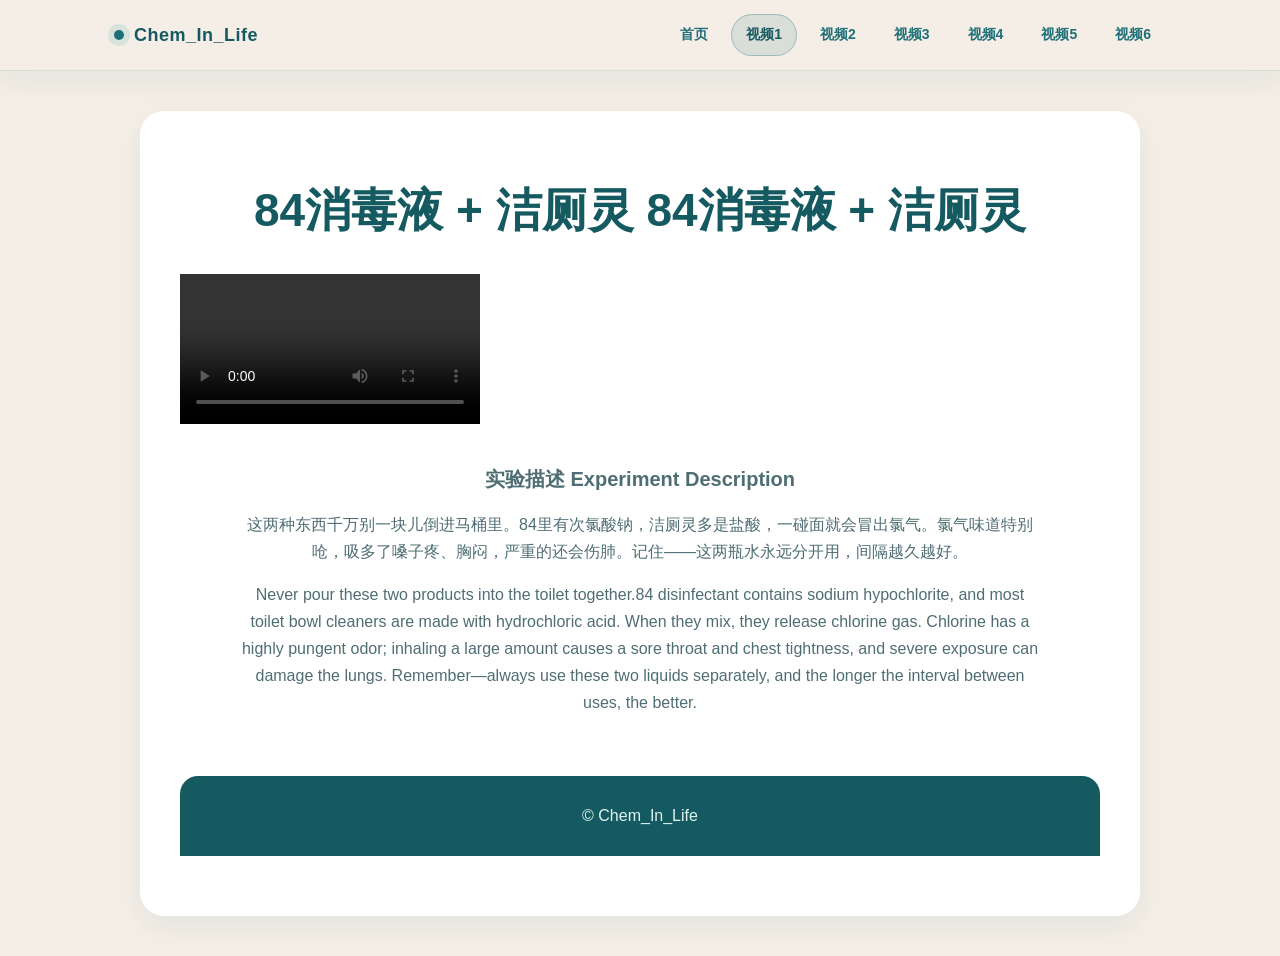
==== video1.html @ 834b56fc "Create video1.html for disinfectant video Add video1.html with content about disinfectant and toilet" ====
<!doctype html>
<html lang="zh-CN">
<head>
  <meta charset="utf-8">
  <meta name="viewport" content="width=device-width, initial-scale=1">
  <title>84消毒液 + 洁厕灵</title>
  <link rel="stylesheet" href="assets/style.css">
</head>

<body>

<header class="nav">
  <div class="nav-inner">
    <a class="brand" href="index.html">
      <span class="dot"></span>
      Chem_In_Life
    </a>

    <nav class="links">
      <a href="index.html">首页</a>
      <a class="active" href="video1.html">视频1</a>
      <a href="video2.html">视频2</a>
      <a href="video3.html">视频3</a>
      <a href="video4.html">视频4</a>
      <a href="video5.html">视频5</a>
      <a href="video6.html">视频6</a>
    </nav>
  </div>
</header>

<main class="container">
  <section class="card">

    <!-- 标题 -->
    <h1>
      84消毒液 + 洁厕灵
      <span class="video-en">84消毒液 + 洁厕灵</span>
    </h1>

    <!-- 视频 -->
    <div class="video-wrap">
      <video controls>
        <source src="assets/video1.mp4" type="video/mp4">
      </video>
    </div>

    <!-- 描述区域 -->
    <div class="desc">

      <h2>实验描述 Experiment Description</h2>

      <p>
        这两种东西千万别一块儿倒进马桶里。84里有次氯酸钠，洁厕灵多是盐酸，一碰面就会冒出氯气。氯气味道特别呛，吸多了嗓子疼、胸闷，严重的还会伤肺。记住——这两瓶水永远分开用，间隔越久越好。
      </p>

      <p>
        Never pour these two products into the toilet together.84 disinfectant contains sodium hypochlorite, and most toilet bowl cleaners are made with hydrochloric acid. When they mix, they release chlorine gas. Chlorine has a highly pungent odor; inhaling a large amount causes a sore throat and chest tightness, and severe exposure can damage the lungs. Remember—always use these two liquids separately, and the longer the interval between uses, the better.
      </p>

    </div>

  </section>

  <div class="footer">
    © Chem_In_Life
  </div>
</main>

</body>
</html>
---- assets/style.css ----
/* =====================================================
   Chem In Life - Beige + Deep Teal Elegant Theme
   ===================================================== */

/* ========= 颜色变量 ========= */
:root{
  --bg-main:#F4EEE6;
  --bg-soft:#E9DFD3;
  --bg-card:#FFFFFF;
   
  --text-dark:#2F4F54;     /* 主文字（带青） */
  --text-medium:#4F6E73;   /* 次文字 */
  --text-light:#7C9B9F;    /* 辅助文字 */

  --primary:#1F6F78;
  --primary-dark:#155A60;
  --primary-light:#2CA6A4;

  --border-light:#DDD4C8;
  --shadow-soft:0 10px 30px rgba(31,111,120,0.08);

  --radius:16px;
  --transition:0.25s ease;
}

/* ========= 全局重置 ========= */
*{
  margin:0;
  padding:0;
  box-sizing:border-box;
}

body{
  background:var(--bg-main);
  font-family:-apple-system,BlinkMacSystemFont,"Segoe UI",Roboto,
               "PingFang SC","Hiragino Sans GB","Microsoft YaHei",Arial,sans-serif;
  color:var(--text-dark);
  line-height:1.7;
}

/* 全局链接修复（防止蓝色下划线） */
a{
  text-decoration:none;
  color:inherit;
}

/* =====================================================
   NAVBAR
   ===================================================== */

header.nav{
  position:sticky;
  top:0;
  z-index:1000;

  background:rgba(244,238,230,0.95);
  backdrop-filter:blur(12px);
  -webkit-backdrop-filter:blur(12px);

  border-bottom:1px solid rgba(31,111,120,0.12);
  box-shadow:var(--shadow-soft);
}

.nav .nav-inner{
  max-width:1100px;
  margin:0 auto;
  padding:14px 24px;

  display:flex;
  align-items:center;
  justify-content:space-between;
  gap:20px;
}

/* 品牌 */
.nav .brand{
  display:flex;
  align-items:center;
  gap:10px;

  font-weight:800;
  font-size:18px;
  letter-spacing:0.5px;
  color:var(--primary-dark);
  white-space:nowrap;
}

/* 品牌小圆点 */
.nav .brand .dot{
  width:10px;
  height:10px;
  border-radius:50%;
  background:var(--primary);
  box-shadow:0 0 0 6px rgba(44,166,164,0.15);
}

/* 链接区域 */
.nav nav.links{
  display:flex;
  align-items:center;
  gap:8px;
  flex-wrap:wrap;
}

/* 每个导航链接 */
.nav nav.links a{
  font-size:14px;
  font-weight:650;
  padding:8px 14px;
  border-radius:999px;

  color:var(--primary);
  border:1px solid transparent;
  transition:var(--transition);
}

/* hover */
.nav nav.links a:hover{
  background:rgba(44,166,164,0.12);
  border-color:rgba(44,166,164,0.25);
  transform:translateY(-1px);
}

/* 当前页 */
.nav nav.links a.active{
  background:rgba(31,111,120,0.12);
  border-color:rgba(31,111,120,0.3);
  color:var(--primary-dark);
}

/* =====================================================
   主容器
   ===================================================== */

.container{
  max-width:1000px;
  margin:40px auto;
  padding:60px 40px;

  background:var(--bg-card);
  border-radius:24px;
  box-shadow:var(--shadow-soft);
}

/* 标题 */
h1{
  text-align:center;
  font-size:46px;
  color:var(--primary-dark);
  margin-bottom:25px;
}

h2{
  text-align:center;
  font-size:20px;
  color:var(--text-medium);
  margin:30px 0 10px;
}

h3{
  text-align:center;
  font-size:18px;
  margin-top:30px;
}

/* 段落 */
p{
  text-align:center;
  color:var(--text-medium);
  max-width:800px;
  margin:15px auto;
}

/* ===============================
   FIX: Quick links (5 video links)
   =============================== */

/* 兼容：如果你有 link-list 就用它；如果没有，也能用 #quick-links/.quick-links/.video-links */
.link-list,
#quick-links,
.quick-links,
.video-links{
  max-width: 900px;
  margin: 26px auto 0;
  display: grid;
  grid-template-columns: 1fr;
  gap: 12px;
  text-align: center;
}

/* ✅ 关键：把“这类链接区域里的 a”变成按钮卡片 */
.link-list a,
#quick-links a,
.quick-links a,
.video-links a{
  display: inline-block;
  width: min(860px, 100%);
  margin: 0 auto;

  padding: 14px 18px;
  border-radius: 14px;

  background: rgba(214,236,235,0.50);
  border: 1px solid rgba(31,111,120,0.22);

  color: var(--primary-dark);
  font-weight: 650;
  text-decoration: none;
  transition: var(--transition);
}

.link-list a:hover,
#quick-links a:hover,
.quick-links a:hover,
.video-links a:hover{
  background: rgba(44,166,164,0.18);
  border-color: rgba(44,166,164,0.45);
  transform: translateY(-2px);
}

/* 如果你的链接现在被包在 h2/h3/p 里导致间距巨大，压一压 */
.link-list > * ,
#quick-links > * ,
.quick-links > * ,
.video-links > * {
  margin: 0 !important;
}

/* ===============================
   FIX: Footer (works for <footer> and .footer)
   =============================== */

footer,
.footer{
  margin-top: 60px;
  padding: 26px 18px;
  text-align: center;

  background: var(--primary-dark);
  color: #E0F4F3;

  border-top-left-radius: 18px;
  border-top-right-radius: 18px;
}

/* footer 内文字 */
footer p,
.footer p{
  margin: 0;
  color: #E0F4F3;
  font-size: 14px;
}

/* 如果你 footer 里用了 a，也保持一致 */
footer a,
.footer a{
  color: #E0F4F3;
  text-decoration: underline;
}

/* =====================================================
   响应式
   ===================================================== */

@media (max-width:768px){

  .nav .nav-inner{
    flex-direction:column;
    align-items:flex-start;
  }

  .nav nav.links{
    width:100%;
    justify-content:flex-start;
  }

  .container{
    margin:20px;
    padding:40px 20px;
  }

  h1{
    font-size:32px;
  }
}
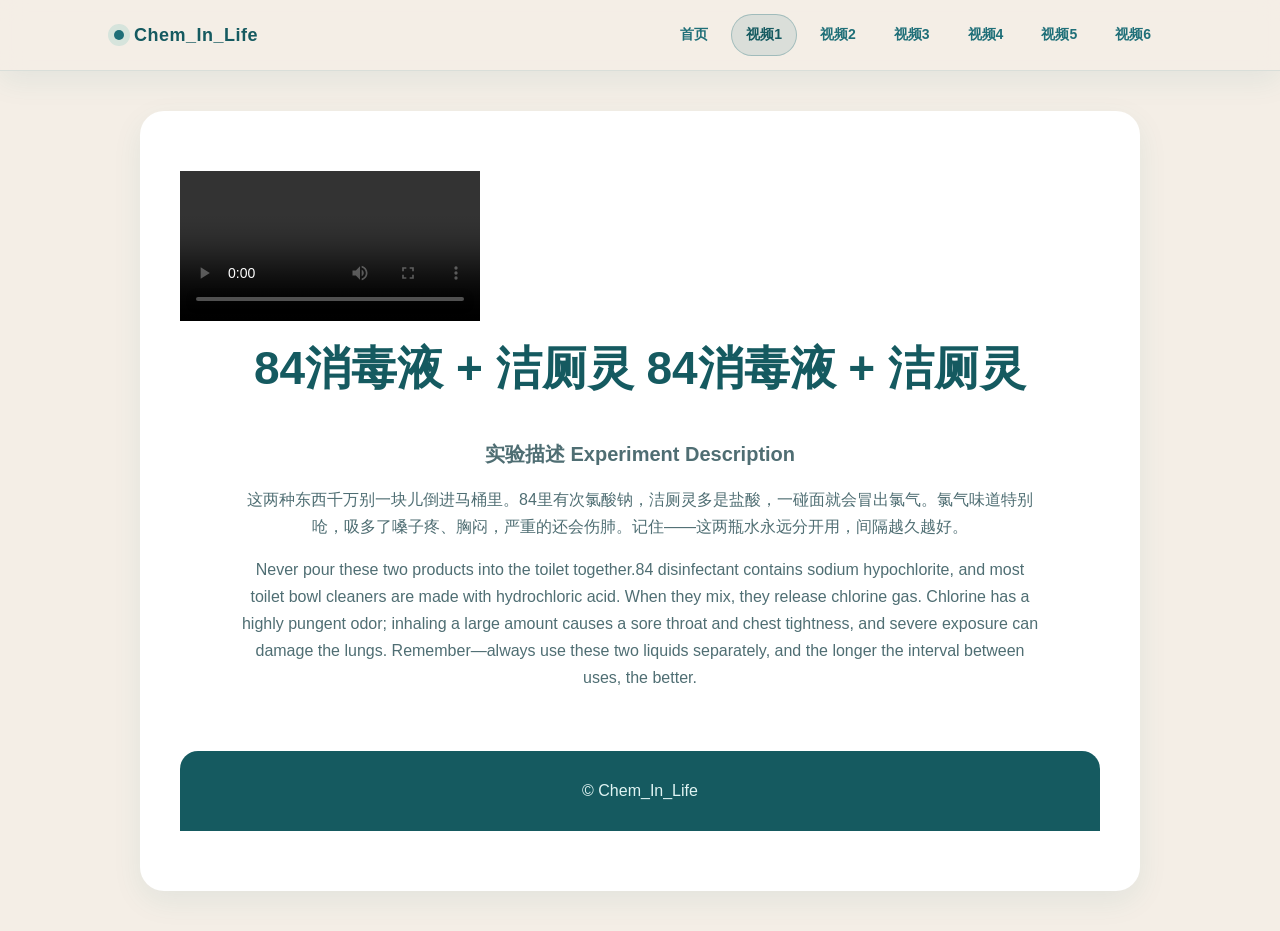
==== commit 3edbfa27: "Reorder video section and title in video1.html" ====
--- a/video1.html
+++ b/video1.html
@@ -31,18 +31,18 @@
 <main class="container">
   <section class="card">
 
+     <!-- 视频 -->
+    <div class="video-wrap">
+      <video controls>
+        <source src="assets/video1.mp4" type="video/mp4">
+      </video>
+    </div>
+
     <!-- 标题 -->
     <h1>
       84消毒液 + 洁厕灵
       <span class="video-en">84消毒液 + 洁厕灵</span>
     </h1>
-
-    <!-- 视频 -->
-    <div class="video-wrap">
-      <video controls>
-        <source src="assets/video1.mp4" type="video/mp4">
-      </video>
-    </div>
 
     <!-- 描述区域 -->
     <div class="desc">
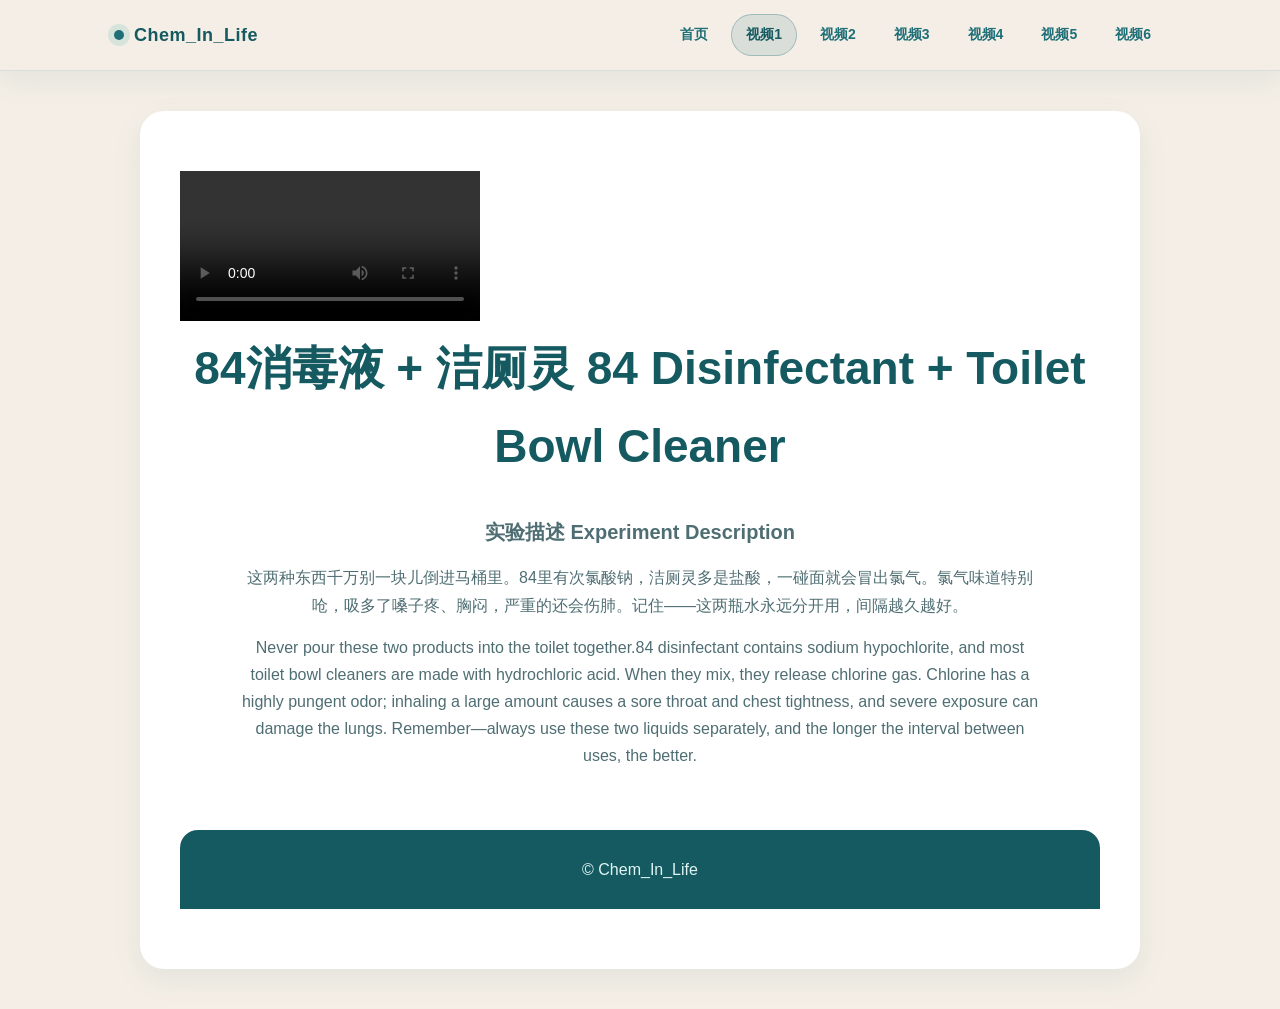
==== commit 2b3b9cd7: "Update English translation in video1.html" ====
--- a/video1.html
+++ b/video1.html
@@ -41,7 +41,7 @@
     <!-- 标题 -->
     <h1>
       84消毒液 + 洁厕灵
-      <span class="video-en">84消毒液 + 洁厕灵</span>
+      <span class="video-en">84 Disinfectant + Toilet Bowl Cleaner</span>
     </h1>
 
     <!-- 描述区域 -->
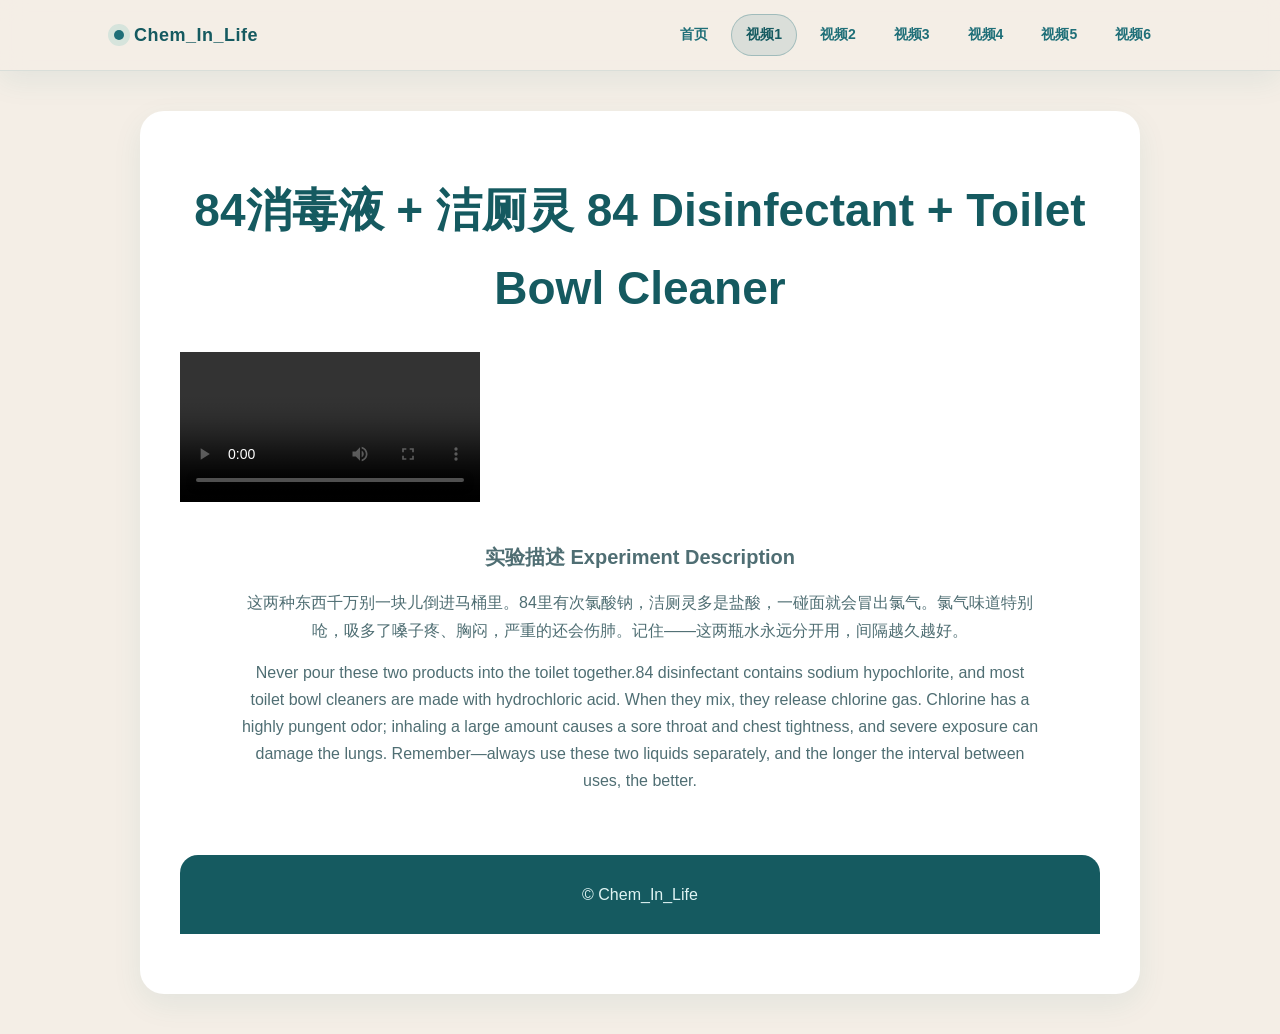
==== commit 5ac8be4c: "Remove duplicate title section in video1.html" ====
--- a/video1.html
+++ b/video1.html
@@ -31,6 +31,11 @@
 <main class="container">
   <section class="card">
 
+        <!-- 标题 -->
+    <h1>
+      84消毒液 + 洁厕灵
+      <span class="video-en">84 Disinfectant + Toilet Bowl Cleaner</span>
+    </h1>
      <!-- 视频 -->
     <div class="video-wrap">
       <video controls>
@@ -38,11 +43,7 @@
       </video>
     </div>
 
-    <!-- 标题 -->
-    <h1>
-      84消毒液 + 洁厕灵
-      <span class="video-en">84 Disinfectant + Toilet Bowl Cleaner</span>
-    </h1>
+
 
     <!-- 描述区域 -->
     <div class="desc">
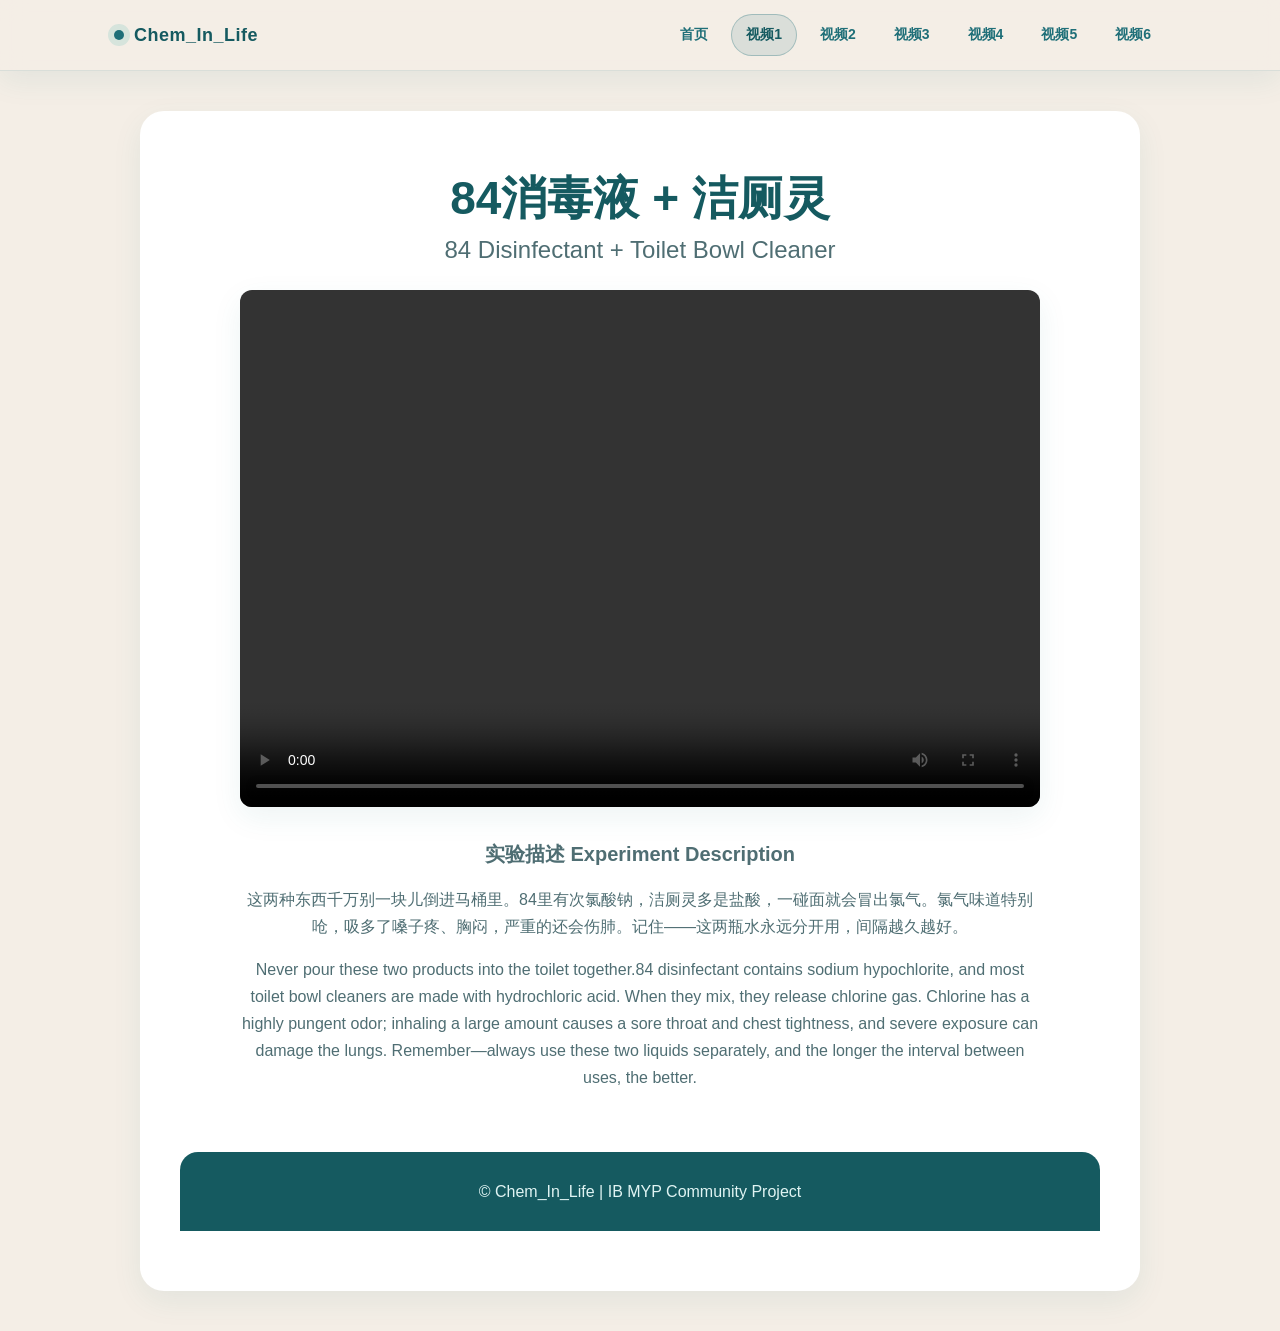
==== commit 58a8a46d: "Update footer text to include project details" ====
--- a/video1.html
+++ b/video1.html
@@ -63,7 +63,7 @@
   </section>
 
   <div class="footer">
-    © Chem_In_Life
+    © Chem_In_Life | IB MYP Community Project
   </div>
 </main>
 
--- a/assets/style.css
+++ b/assets/style.css
@@ -148,6 +148,16 @@
   font-size:46px;
   color:var(--primary-dark);
   margin-bottom:25px;
+  line-height:1.2;
+}
+
+/* 标题中的英文部分 */
+h1 .video-en{
+  display:block;
+  font-size:24px;
+  color:var(--text-medium);
+  margin-top:10px;
+  font-weight:normal;
 }
 
 h2{
@@ -169,6 +179,30 @@
   color:var(--text-medium);
   max-width:800px;
   margin:15px auto;
+}
+
+/* =====================================================
+   视频容器样式
+   ===================================================== */
+
+.video-wrap{
+  position:relative;
+  width:100%;
+  max-width:800px;
+  margin:0 auto 30px;
+  padding-top:56.25%; /* 16:9 比例 */
+  overflow:hidden;
+  border-radius:12px;
+  box-shadow:var(--shadow-soft);
+}
+
+.video-wrap video{
+  position:absolute;
+  top:0;
+  left:0;
+  width:100%;
+  height:100%;
+  object-fit:contain;
 }
 
 /* ===============================
@@ -282,4 +316,8 @@
   h1{
     font-size:32px;
   }
-}
+  
+  .video-wrap{
+    max-width:100%;
+  }
+}
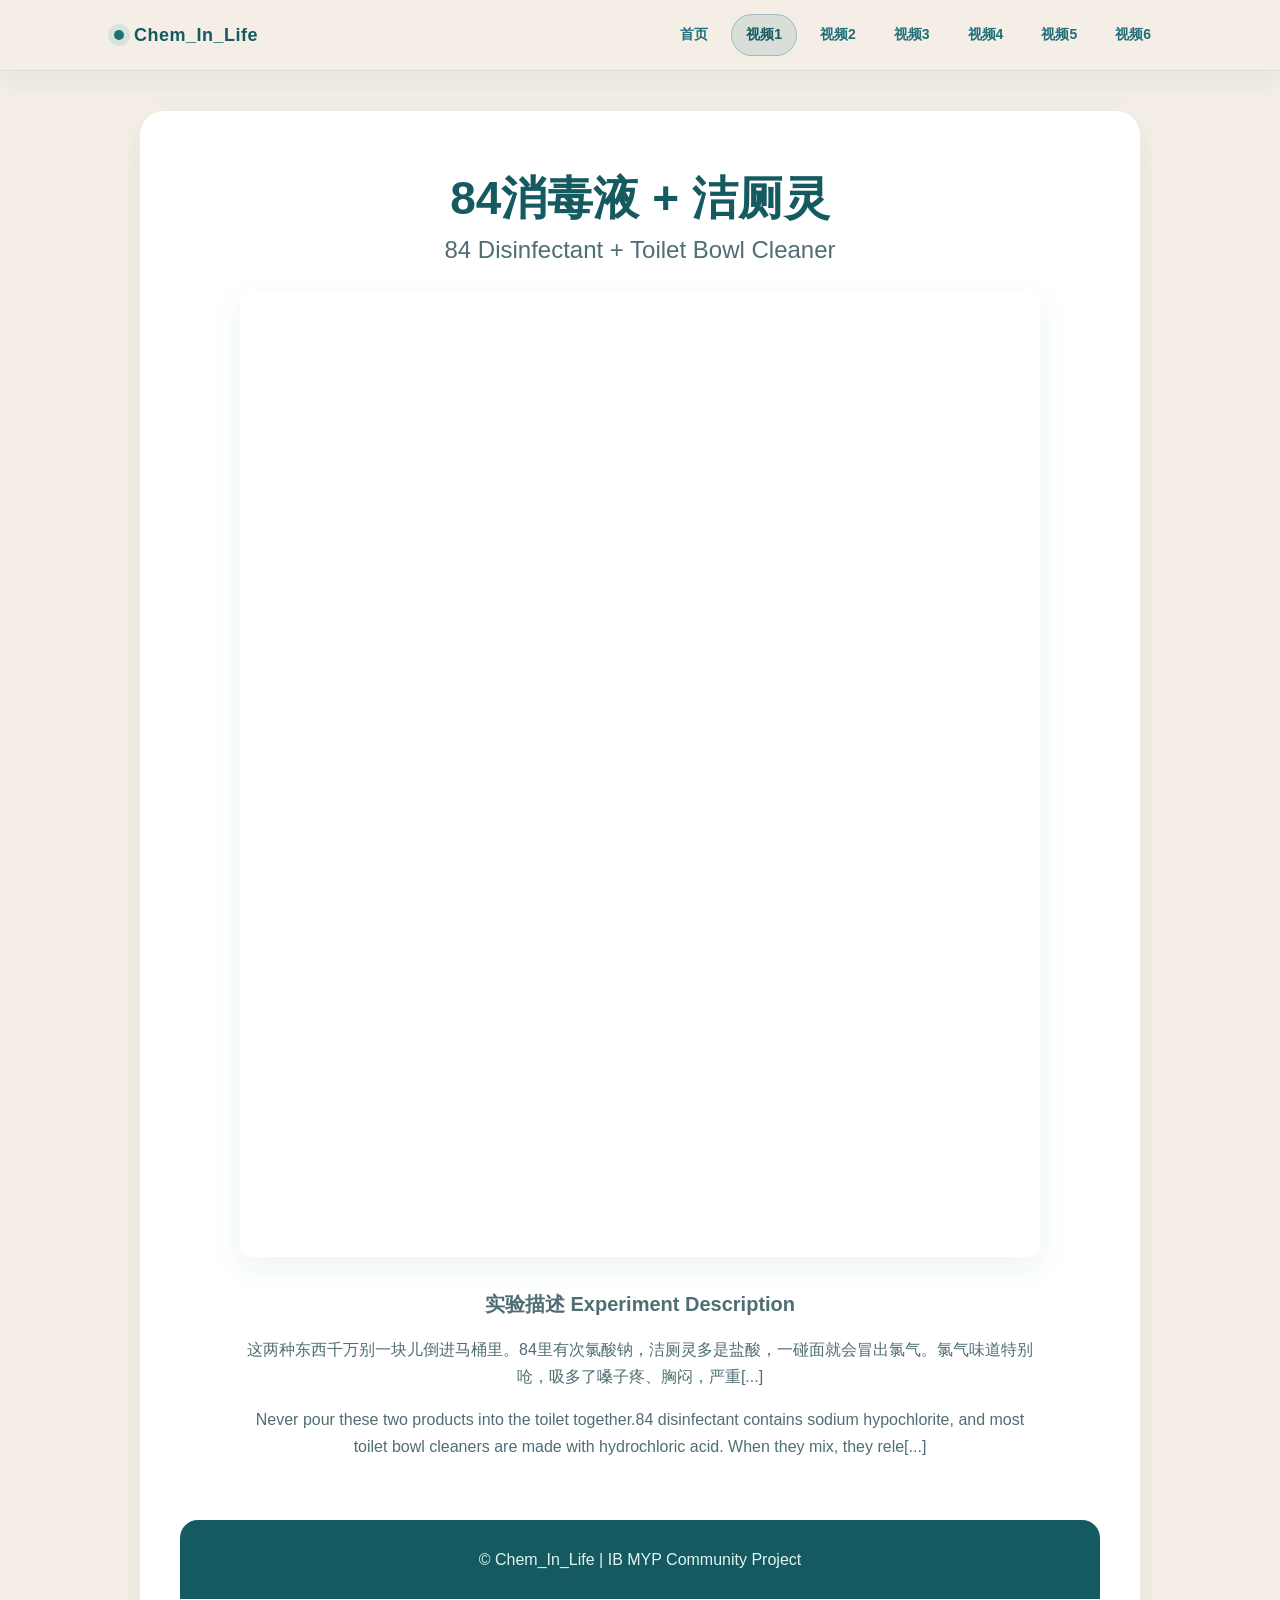
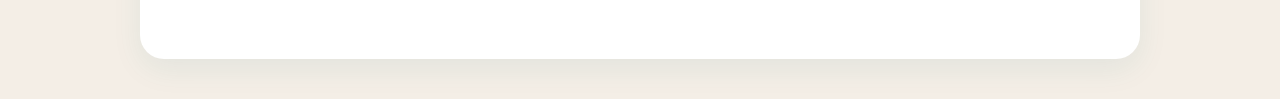
==== commit 10c4c0ae: "Replace video1 with Bilibili embedded player (BV1VnofBAELG)" ====
--- a/video1.html
+++ b/video1.html
@@ -5,6 +5,23 @@
   <meta name="viewport" content="width=device-width, initial-scale=1">
   <title>84消毒液 + 洁厕灵</title>
   <link rel="stylesheet" href="assets/style.css">
+  <style>
+    .bilibili-wrap {
+      position: relative;
+      width: 100%;
+      padding-bottom: 56.25%;
+      height: 0;
+      overflow: hidden;
+    }
+    .bilibili-wrap iframe {
+      position: absolute;
+      top: 0;
+      left: 0;
+      width: 100%;
+      height: 100%;
+      border: none;
+    }
+  </style>
 </head>
 
 <body>
@@ -38,9 +55,9 @@
     </h1>
      <!-- 视频 -->
     <div class="video-wrap">
-      <video controls>
-        <source src="assets/video1.mp4" type="video/mp4">
-      </video>
+      <div class="bilibili-wrap">
+        <iframe src="https://player.bilibili.com/player.html?bvid=BV1VnofBAELG" scrolling="no" border="0" frameborder="no" framespacing="0" allowfullscreen="true"></iframe>
+      </div>
     </div>
 
 
@@ -51,11 +68,11 @@
       <h2>实验描述 Experiment Description</h2>
 
       <p>
-        这两种东西千万别一块儿倒进马桶里。84里有次氯酸钠，洁厕灵多是盐酸，一碰面就会冒出氯气。氯气味道特别呛，吸多了嗓子疼、胸闷，严重的还会伤肺。记住——这两瓶水永远分开用，间隔越久越好。
+        这两种东西千万别一块儿倒进马桶里。84里有次氯酸钠，洁厕灵多是盐酸，一碰面就会冒出氯气。氯气味道特别呛，吸多了嗓子疼、胸闷，严重[...]
       </p>
 
       <p>
-        Never pour these two products into the toilet together.84 disinfectant contains sodium hypochlorite, and most toilet bowl cleaners are made with hydrochloric acid. When they mix, they release chlorine gas. Chlorine has a highly pungent odor; inhaling a large amount causes a sore throat and chest tightness, and severe exposure can damage the lungs. Remember—always use these two liquids separately, and the longer the interval between uses, the better.
+        Never pour these two products into the toilet together.84 disinfectant contains sodium hypochlorite, and most toilet bowl cleaners are made with hydrochloric acid. When they mix, they rele[...]
       </p>
 
     </div>
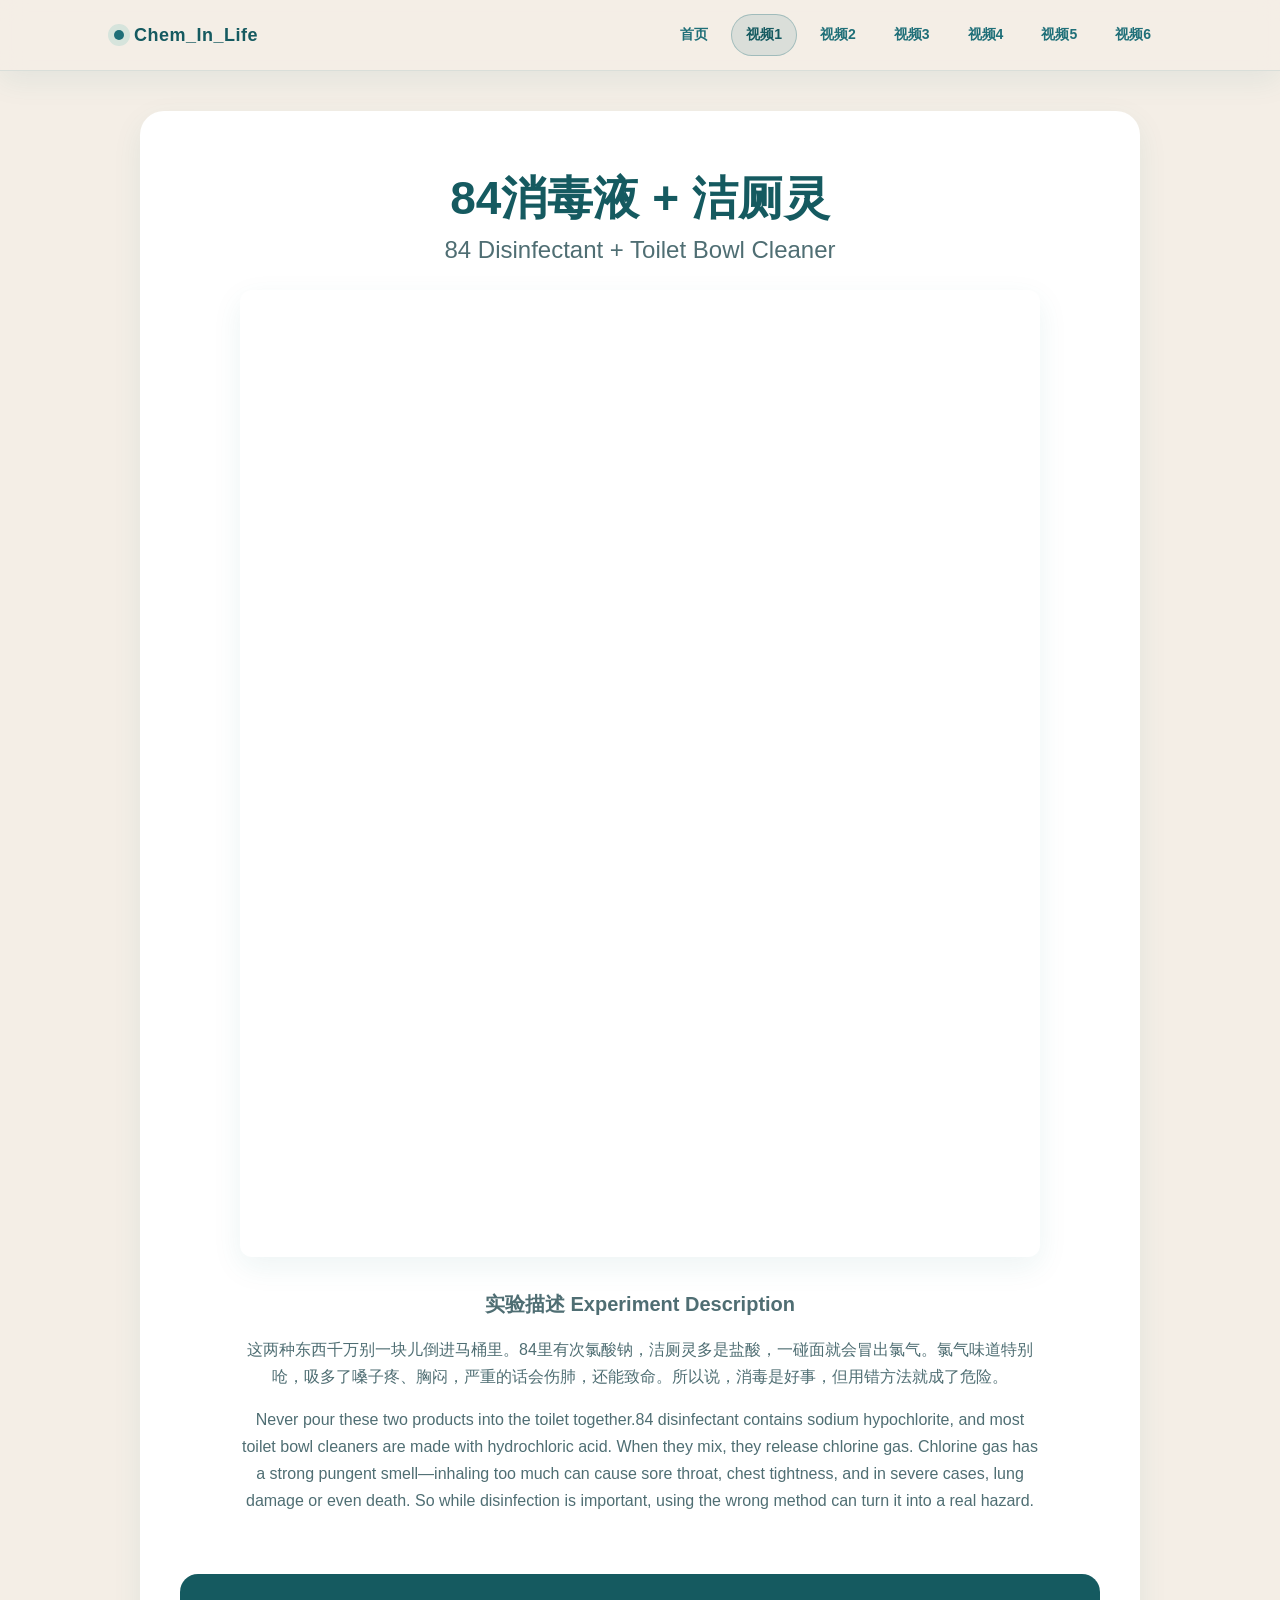
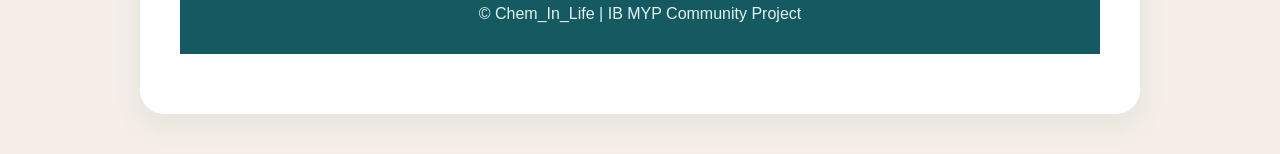
==== commit 9760f72c: "Restore complete experiment description for video1" ====
--- a/video1.html
+++ b/video1.html
@@ -68,11 +68,11 @@
       <h2>实验描述 Experiment Description</h2>
 
       <p>
-        这两种东西千万别一块儿倒进马桶里。84里有次氯酸钠，洁厕灵多是盐酸，一碰面就会冒出氯气。氯气味道特别呛，吸多了嗓子疼、胸闷，严重[...]
+        这两种东西千万别一块儿倒进马桶里。84里有次氯酸钠，洁厕灵多是盐酸，一碰面就会冒出氯气。氯气味道特别呛，吸多了嗓子疼、胸闷，严重的话会伤肺，还能致命。所以说，消毒是好事，但用错方法就成了危险。
       </p>
 
       <p>
-        Never pour these two products into the toilet together.84 disinfectant contains sodium hypochlorite, and most toilet bowl cleaners are made with hydrochloric acid. When they mix, they rele[...]
+        Never pour these two products into the toilet together.84 disinfectant contains sodium hypochlorite, and most toilet bowl cleaners are made with hydrochloric acid. When they mix, they release chlorine gas. Chlorine gas has a strong pungent smell—inhaling too much can cause sore throat, chest tightness, and in severe cases, lung damage or even death. So while disinfection is important, using the wrong method can turn it into a real hazard.
       </p>
 
     </div>
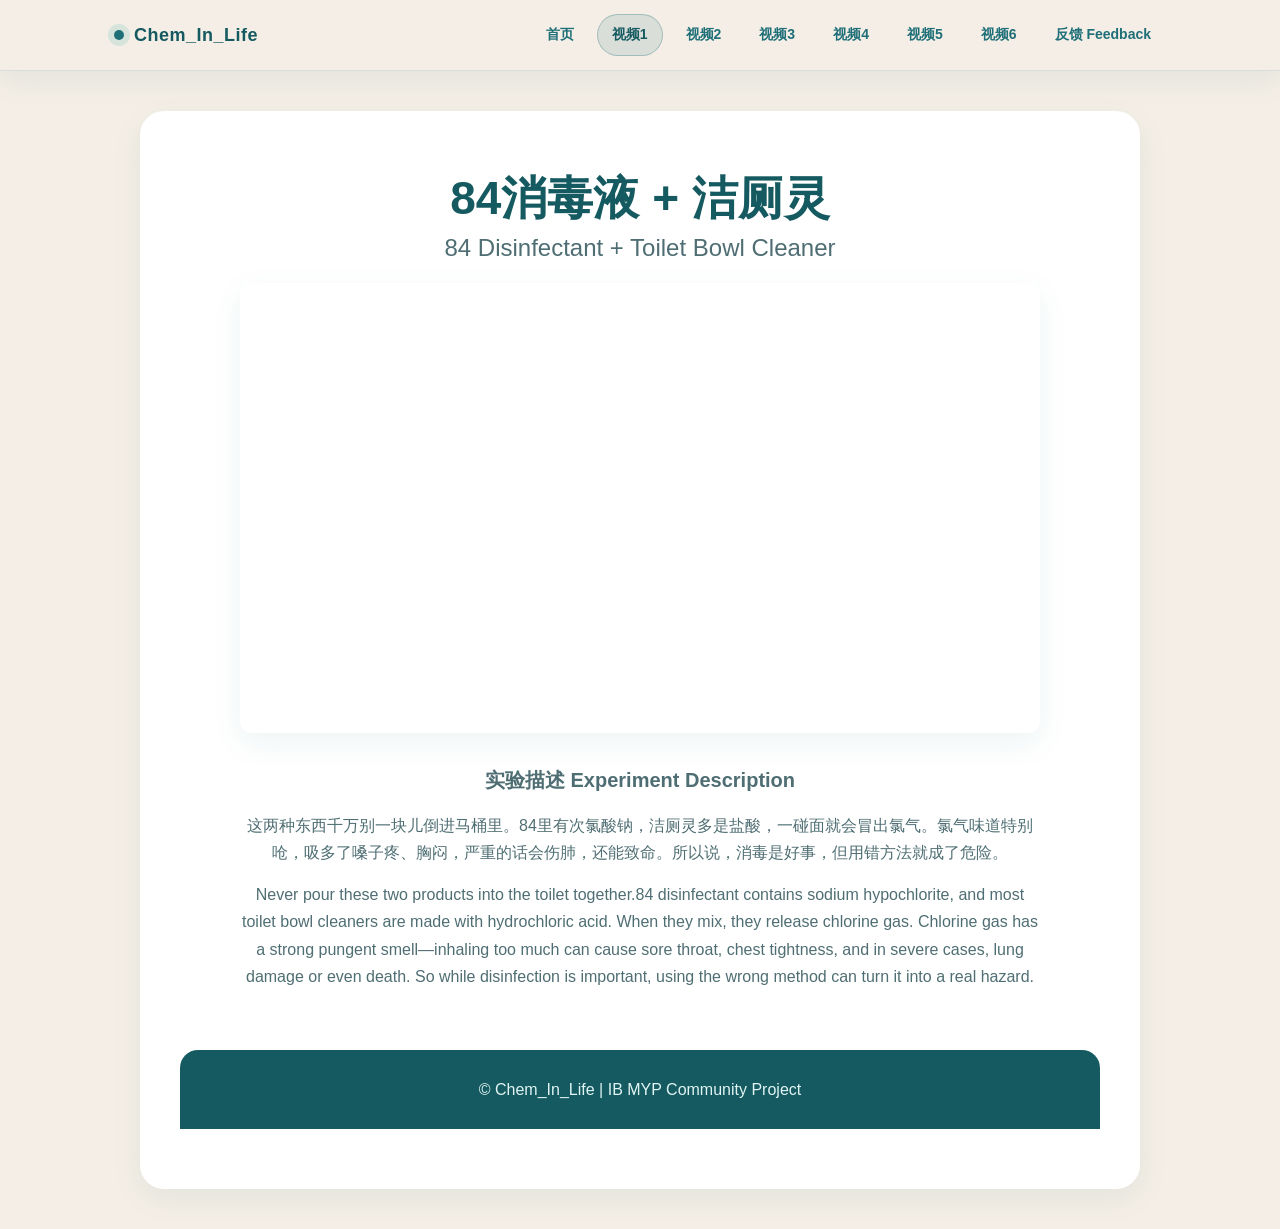
==== commit 0446f63a: "Add feedback link to video1.html" ====
--- a/video1.html
+++ b/video1.html
@@ -41,6 +41,7 @@
       <a href="video4.html">视频4</a>
       <a href="video5.html">视频5</a>
       <a href="video6.html">视频6</a>
+      <a href="feedback.html">反馈 Feedback</a>
     </nav>
   </div>
 </header>
--- a/assets/style.css
+++ b/assets/style.css
@@ -147,7 +147,7 @@
   text-align:center;
   font-size:46px;
   color:var(--primary-dark);
-  margin-bottom:25px;
+  margin-bottom:15px;
   line-height:1.2;
 }
 
@@ -156,7 +156,8 @@
   display:block;
   font-size:24px;
   color:var(--text-medium);
-  margin-top:10px;
+  margin-top:8px;
+  margin-bottom:0;
   font-weight:normal;
 }
 
@@ -182,26 +183,49 @@
 }
 
 /* =====================================================
-   视频容器样式
+   视频容器样式 - 统一的响应式设计
    ===================================================== */
 
 .video-wrap{
   position:relative;
   width:100%;
   max-width:800px;
-  margin:0 auto 30px;
-  padding-top:56.25%; /* 16:9 比例 */
+  margin:20px auto 30px;
   overflow:hidden;
   border-radius:12px;
   box-shadow:var(--shadow-soft);
 }
 
-.video-wrap video{
+/* 使用现代 aspect-ratio 属性 + 降级方案 */
+.video-wrap{
+  aspect-ratio: 16 / 9;
+}
+
+/* 兼容旧浏览器的降级方案 */
+@supports not (aspect-ratio: 16 / 9) {
+  .video-wrap{
+    padding-top: 56.25%;
+    height: 0;
+  }
+}
+
+/* B站iframe容器 */
+.video-wrap .bilibili-wrap{
+  position:relative;
+  width:100%;
+  height:100%;
+  overflow:hidden;
+}
+
+/* 视频元素 */
+.video-wrap video,
+.video-wrap iframe{
   position:absolute;
   top:0;
   left:0;
   width:100%;
   height:100%;
+  border:none;
   object-fit:contain;
 }
 
@@ -222,7 +246,7 @@
   text-align: center;
 }
 
-/* ✅ 关键：把“这类链接区域里的 a”变成按钮卡片 */
+/* ✅ 关键：把"这类链接区域里的 a"变成按钮卡片 */
 .link-list a,
 #quick-links a,
 .quick-links a,
@@ -310,14 +334,133 @@
 
   .container{
     margin:20px;
-    padding:40px 20px;
+    padding:30px 20px;
   }
 
   h1{
-    font-size:32px;
+    font-size:28px;
+    margin-bottom:10px;
+  }
+
+  h1 .video-en{
+    font-size:18px;
+    margin-top:6px;
   }
   
   .video-wrap{
+    margin:12px auto 20px;
+    max-width:95%;
+  }
+
+  h2{
+    font-size:18px;
+    margin:20px 0 8px;
+  }
+
+  p{
+    font-size:14px;
+  }
+}
+
+@media (max-width:480px){
+  .container{
+    margin:10px;
+    padding:20px 16px;
+  }
+
+  h1{
+    font-size:22px;
+    margin-bottom:8px;
+  }
+
+  h1 .video-en{
+    font-size:14px;
+    margin-top:4px;
+  }
+
+  .video-wrap{
+    margin:10px auto 15px;
     max-width:100%;
   }
 }
+
+/* =====================================================
+   Feedback Ticket System
+===================================================== */
+
+.ticket-box {
+  max-width: 760px;
+  margin: 35px auto 0;
+  padding: 30px;
+  background: rgba(233, 223, 211, 0.45);
+  border: 1px solid rgba(31, 111, 120, 0.18);
+  border-radius: 20px;
+  box-shadow: var(--shadow-soft);
+}
+
+.ticket-form {
+  display: grid;
+  gap: 18px;
+}
+
+.ticket-form label {
+  display: grid;
+  gap: 8px;
+  color: var(--primary-dark);
+  font-weight: 700;
+  text-align: left;
+}
+
+.ticket-form input,
+.ticket-form select,
+.ticket-form textarea {
+  width: 100%;
+  padding: 13px 15px;
+  border: 1px solid rgba(31, 111, 120, 0.24);
+  border-radius: 12px;
+  background: #ffffff;
+  color: var(--text-dark);
+  font: inherit;
+  outline: none;
+  transition: var(--transition);
+}
+
+.ticket-form input:focus,
+.ticket-form select:focus,
+.ticket-form textarea:focus {
+  border-color: var(--primary);
+  box-shadow: 0 0 0 4px rgba(44, 166, 164, 0.14);
+}
+
+.ticket-form textarea {
+  resize: vertical;
+  min-height: 140px;
+}
+
+.ticket-form button {
+  margin-top: 8px;
+  padding: 14px 20px;
+  border: none;
+  border-radius: 999px;
+  background: var(--primary);
+  color: #ffffff;
+  font-size: 16px;
+  font-weight: 800;
+  cursor: pointer;
+  transition: var(--transition);
+}
+
+.ticket-form button:hover {
+  background: var(--primary-dark);
+  transform: translateY(-2px);
+}
+
+@media (max-width: 768px) {
+  .ticket-box {
+    padding: 22px 18px;
+  }
+
+  .ticket-form button {
+    width: 100%;
+  }
+}
